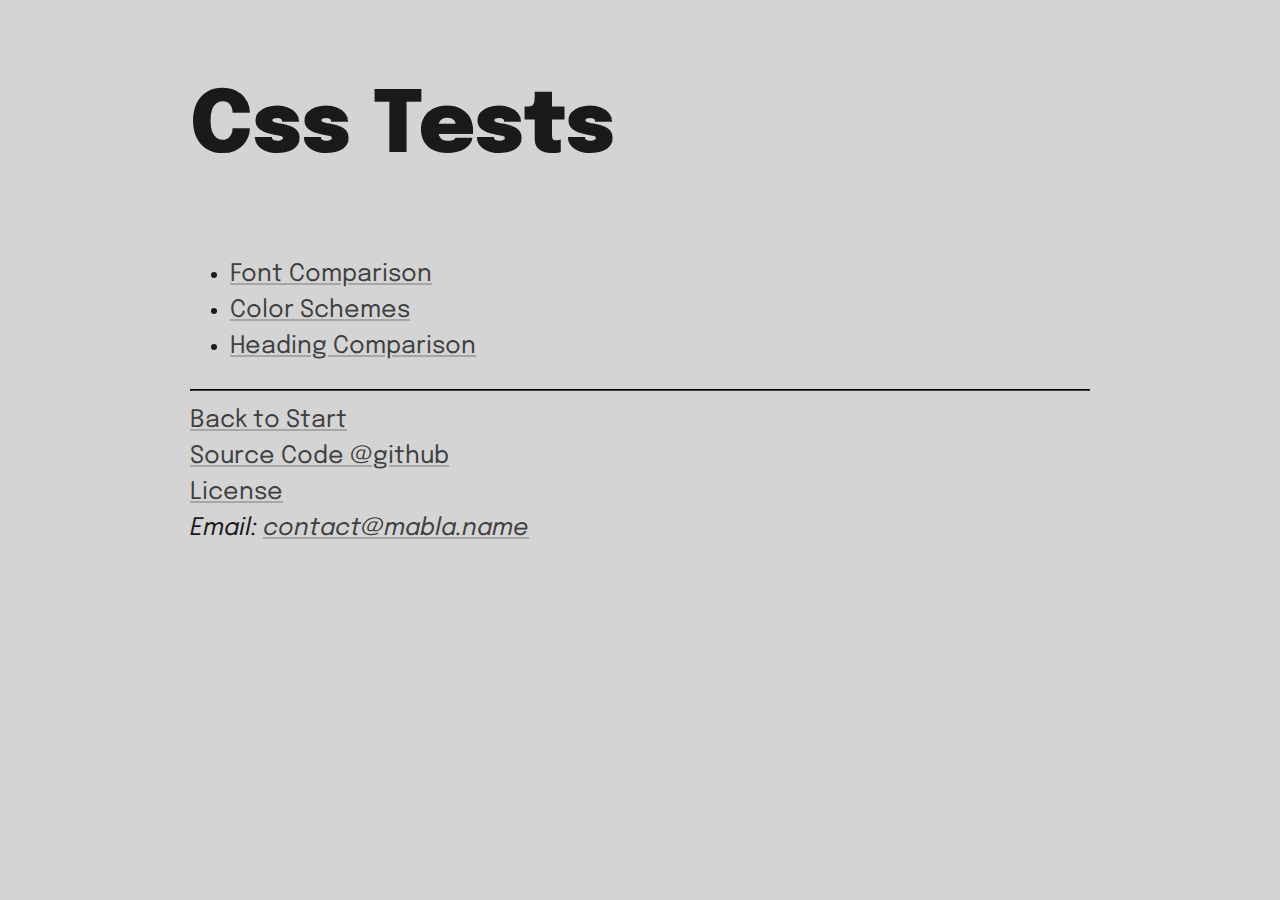
==== index.html @ d0602f1d "add square body" ====
<!DOCTYPE html>
<html lang="en">
<head>
    <meta charset="UTF-8">
    <meta http-equiv="X-UA-Compatible" content="IE=edge">
    <meta name="viewport" content="width=device-width, initial-scale=1.0">
    <title>CSS Test</title>
    <link rel="stylesheet" href="css/base.css">
    <link rel="stylesheet" href="css/color-scheme.css">
    <link rel="stylesheet" href="css/fonts.css">
    <link rel="stylesheet" href="css/util.css">
    <style>
        body {
            font-size: x-large;
        }
    </style>
</head>
<body class="ft-epilogue square-body">
    <head>

    </head>
    <h1>Css Tests</h1>
    <ul>
        <li><a href="fonts.html">Font Comparison</a></li>
        <li><a href="color-scheme.html">Color Schemes</a></li>
        <!--<li><a href="layout-util.html">Layout with util</a></li>-->
        <li><a href="heading.html">Heading Comparison</a></li>
    </ul>
    <hr>
    <footer>
        <a href="#">Back to Start</a><br>
        <a href="https://github.com/oxydemeton/css-collection">Source Code @github</a> <br>
        <a href="https://github.com/oxydemeton/css-collection/blob/main/LICENSE">License</a>
        <address>
            Email: <a href="mailto:contact@mabla.name">contact@mabla.name</a>
        </address>
    </footer>
</body>
</html>
---- css/base.css ----
*, *::after, *::before {
    box-sizing: inherit;
    scroll-behavior: inherit;
    text-underline-offset: inherit;
    text-decoration-thickness: inherit;
}
:root {
    box-sizing: border-box;
    scroll-behavior: smooth;
    text-underline-offset: .2ch;
    text-decoration-thickness: .15ch;
    scroll-padding-top: 1em;
    --ft-size-sm: 1rem;
    --ft-size-sm: clamp(0.95rem, 0.255vw + 0.9rem, 1.95rem); 
    --ft-size-nm: 1.125rem;
    --ft-size-nm: clamp(1.1rem, 0.26vw + 1.05rem, 2.5rem);
    --ft-size-md: 1.25rem;
    --ft-size-md: clamp(1.25rem, 0.275vw + 1.175rem, 3rem);
    --ft-size-lg: 1.75rem;
    --ft-size-lg: clamp(1.5rem, 0.6vw + 1.25rem, 4rem);
    --ft-size-xl: 2.5rem;
    --ft-size-xl: clamp(2rem, 0.9vw + 1.5rem, 5rem);
    --ft-size-2xl: 3rem;
    --ft-size-2xl: clamp(2.5rem, 1.15vw + 1.7rem, 6rem);
    --ft-size-3xl: 3.5rem;
    --ft-size-3xl: clamp(2.75rem, 1.35vw + 2.5rem, 7rem);
    --ft-size-4xl: 4.5rem;
    --ft-size-4xl: clamp(2.9rem, 1.45vw + 3.25rem, 8rem);
    --ft-size-5xl: 6rem;
    --ft-size-4xl: clamp(3.1rem, 2vw + 3.75rem, 10rem);
    --ft-line-h-nm: 1.6rem;
    --ft-line-h-nm: clamp(1.25rem, .1vw + 1.2rem, 3rem);
}
body {
    font-size: var(--ft-size-nm);
    line-height: 1.5em;
}
h1 {
    font-size: var(--ft-size-4xl);
    font-weight: 900;
}
h2 {
    font-size: var(--ft-size-3xl);
    font-weight: 800;
}
h3 {
    font-size: var(--ft-size-2xl);
    font-weight: 800;
}
h4 {
    font-size: var(--ft-size-xl);
    font-weight: 700;
}
h5 {
    font-size: var(--ft-size-lg);
    font-weight: 700;
}
h6 {
    font-size: var(--ft-size-md);
    font-weight: 600;
}

a {
    all: unset;
    color: inherit;
    text-decoration: underline;
    cursor: pointer;
}
a:hover, a:focus-visible, a:active {
    font-style: italic;
}

h1, h2, h3, h4 {
    margin-inline: 0;
    margin-block: 1em;
    line-height: 1;
}
h5, h6 {
    margin: 0;
    margin-block: .5em;
    line-height: 1;
}
blockquote {
    margin-block: 1em;
    margin-inline: 2em;
    padding-inline-start: 1ch;
    border-inline-start: .2ch solid black;
}
b {
    font-weight: 700;
}
i {
    font-style: italic;
}
u {
    text-decoration-style: underline;
    
}
em {
    font-style: italic;
}
strong {
    font-weight: 800;
}
q {
    display: inline;
}
q::before {
    content: open-quote;
}
q::after {
    content: close-quote;
}
textarea {
    writing-mode: horizontal-tb !important;
    font-weight: normal;
    text-rendering: auto;
    letter-spacing: normal;
    word-spacing: normal;
    line-height: normal;
    text-transform: none;
    text-indent: 0px;
    display: inline-block;
    text-align: start;
    appearance: auto;
    -webkit-rtl-ordering: logical;
    resize: none;
    cursor: text;
    white-space: pre-wrap;
    overflow-wrap: break-word;
    background-color: inherit;
    column-count: initial !important;
    margin: 0;
    border-width: 2px;
    border-style: solid;
    border-color: black;
    border-image: initial;
    border-radius: 1%;
    padding: .1em;
    outline: none;
}
textarea:focus, textarea:active {
    outline: none;
}
textarea:focus-visible {
    outline: 1px solid black;
}

input:where(:hover, :focus, :active) {
    outline: none;
}
input:where([type=text], [type=email], [type=tel], [type=search],
[type=password], [type=number], [type=color],
[type=date], [type=datetime], [type=datetime-local],
[type=month], [type=week], [type=time]) {
    outline: none;
    border: 1px solid black;
    border-radius: 4px;
    cursor: text;
}
input:where([type=file], [type=radio], [type=color], [type=checkbox]) {
    cursor: pointer;
}
input[type=range] {
    cursor: e-resize;
}


button,
input:where([type="button"],[type=submit],[type=reset]) {
    padding: 0;
    margin: 0;
    padding-inline: .5ch;
    border: none;
    outline: none;
    text-decoration: underline;
    background: none;
    cursor: pointer;
    color: inherit;
    display: inline;
}
:where(button, input:where(
    [type=button], [type=submit], input[type=reset]
)):is(:hover, :focus-visible, :active) {
    outline: 2px solid black;
    border-radius: 0.25rem;
}
:where(button, input:is([type="button"],[type=submit],[type=reset])):disabled {
    cursor: not-allowed;
    outline: none;
}

thead {
    text-decoration: underline;
}
th {
    font-weight: 700;
    text-align: center;
}
td {
    font-weight: 400;

}
th, td{
    padding: .25em;
    border-color: black;
    border-bottom: .1rem solid;
    text-align: center;
}
tr:last-of-type :is(th, td)  {
    border-bottom: none;
}
tr > :first-child:not([colspan])  {
    text-align: start;
}
@supports(border-block: inherit) {
    th, td{
        border-bottom: 0;
        border-block-end: .1rem solid;
    }
}

details > summary:first-of-type {
    display: list-item;
    counter-increment: list-item 0;
    list-style: inside disclosure-closed;
    cursor: pointer;
}

summary::marker {
    font-family: Arial, sans-serif;
    content: '▶';
    width: 1.5ch;
    height: 1.5ch;
}
details[open] summary:first-of-type::marker {
    content: '▼';
}

abbr {
    color: darkgray;
    font-style: italic;
    text-decoration: underline .15ch dashed gray;
    text-transform: uppercase;
}

dfn {
    text-decoration: none;
    font-style: inherit;
    font-weight: 600;
}

dt::after {
    content: ':';
}

:where(dd) {
    margin-inline: 2em;
    padding-inline-start: .5ch;
    border-inline-start: .25ch solid black;
}

pre {
    font-family: monospace;
}
code,
code :is(pre) {
    font-family: 'JetBrainsMono', monospace, system-ui;
    font-weight: 300;
}
var {
    font-weight: 500;
    font-style: italic;
    user-select: all;
}
kbd {
    background-color: rgb(190, 190, 190);
    padding-inline: .5ch;
    border-radius: 4px;
    user-select: all;
    font-family: 'JetBrainsMono', monospace, system-ui;
    font-weight: 300;
}
samp {
    font-weight: 300;
    font-family: monospace;
}

select,
select option {
    font-size: var(--ft-size-nm);
}
select {
    border: none;
    outline: 2px solid gray;
    border-radius: 4px;
}
select:focus,
select:hover {
    outline: 2px solid black;
}
---- css/color-scheme.css ----
:root {
    /*External Vars and fallbacks*/
    --cs-main-dark: var(--cs-cfg-main-dark, hsl(0 0% 10%));
    --cs-main-light: var(--cs-cfg-main-light, hsl(0 0% 83%));
    --cs-accent-dark-sm: var(--cs-cfg-accent-dark-sm, hsl(0 0% 25%));
    --cs-accent-dark-lg: var(--cs-cfg-accent-dark-lg, hsl(0 0% 35%));
    --cs-accent-light-sm: var(--cs-cfg-accent-light-sm, hsl(0 0% 65%));
    --cs-accent-light-lg: var(--cs-cfg-accent-dark-lg, hsl(0 0% 55%));
    --cs-selection: var(--cs-cfg-selection, hsla(0, 0%, 50%, .4));

    /*Root Css*/
    color-scheme: dark light;
}
/*Schemata */
.cs-light {
    color-scheme: light;
}
.cs-dark {
    color-scheme: dark;
}

.cs-default {
    --cs-main-dark: hsl(0 0% 10%);
    --cs-main-light: hsl(0 0% 83%);
    --cs-accent-dark-sm: hsl(0 0% 25%);
    --cs-accent-dark-lg: hsl(0 0% 35%);
    --cs-accent-light-sm: hsl(0 0% 65%);
    --cs-accent-light-lg: hsl(0 0% 55%);
    --cs-selection: hsla(0, 0%, 40%, .4);
}
.cs-main-default {
    --cs-main-dark: hsl(0 0% 10%);
    --cs-main-light: hsl(0 0% 90%);
}
.cs-accent-default {
    --cs-accent-dark-sm: hsl(0 0% 25%);
    --cs-accent-dark-lg: hsl(0 0% 35%);
    --cs-accent-light-sm: hsl(0 0% 65%);
    --cs-accent-light-lg: hsl(0 0% 55%);
    --cs-selection: hsla(0, 0%, 40%, .4);
}
/*Accent Colors*/
.cs-accent-blue {
    --cs-accent-dark-sm: hsl(240 75% 34%);
    --cs-accent-dark-lg: hsl(240 75% 44%);
    --cs-accent-light-sm: hsl(240 75% 74%);
    --cs-accent-light-lg: hsl(240 75% 70%);
    --cs-selection: hsla(240, 75%, 70%, .4);
}
.cs-accent-blue-yellow {
    --cs-accent-dark-sm: hsl(242 89% 30%);
    --cs-accent-dark-lg: hsl(50 80% 20%);
    --cs-accent-light-sm: hsl(242 89% 75%);
    --cs-accent-light-lg: hsl(50 89% 65%);
    --cs-selection: hsla(240, 75%, 70%, .4);
}
.cs-accent-orange {
    --cs-accent-dark-sm: #6B3D0B;
    --cs-accent-dark-lg: #854B0D;
    --cs-accent-light-sm: #C47725;
    --cs-accent-light-lg: #D96421;
    --cs-selection: #994F0080; /*50% Alpha*/
}

/*Main Colors*/
.cs-main-blue {
    --cs-main-dark: hsl(240 35% 10%);
    --cs-main-light: hsl(240, 75%, 90%);
} 

/* Apply Scheme */

html, .cs-light {
    background-color: var(--cs-main-light);
    color: var(--cs-main-dark);
}

hr {
    border-color: var(--cs-accent-dark-sm);
}

blockquote, dd {
    border-color: var(--cs-accent-dark-sm);
}

a, abbr, q, em {
    color: var(--cs-accent-dark-sm);
    text-decoration-color: var(--cs-accent-light-sm);
}
cite, strong {
    color: var(--cs-accent-dark-lg);
}
textarea, fieldset {
    border-color: var(--cs-accent-light-sm);
}
textarea:focus-visible, textarea:active {
    border-color: var(--cs-accent-light-lg);
    outline: none;
}
input:where([type=text], [type=email], [type=tel], [type=search],
[type=password], [type=number], [type=color],
[type=date], [type=datetime], [type=datetime-local],
[type=month], [type=week], [type=time]) {
    border-color: var(--cs-accent-light-sm);
}
input:where([type=text], [type=email], [type=tel], [type=search],
[type=password], [type=number], [type=color],
[type=date], [type=datetime], [type=datetime-local],
[type=month], [type=week], [type=time]):is(:focus-visible, :active) {
    border-color: var(--cs-accent-light-sm);
}

:where(button, input:is(
    [type=button], [type=submit], input[type=reset]
)):is(:focus-visible, :hover, :active) {
    outline-color: var(--cs-accent-dark-lg);
}

::selection {
    background-color: var(--cs-selection);
}

th, td {
    border-color: var(--cs-accent-dark-sm);
}

details summary:first-of-type::marker {
    color: var(--cs-accent-dark-sm);
}
details[open] summary:first-of-type::marker {
    color: var(--cs-accent-dark-lg);
}

select {
    outline-color: var(--cs-accent-light-sm);
}
select:focus,
select:hover {
    outline-color: var(--cs-accent-dark-sm);
}

kbd {
    background-color: var(--cs-accent-light-sm);
}

/*General dark mode*/
@media(prefers-color-scheme: dark) {
    html {
        background-color: var(--cs-main-dark);
        color: var(--cs-main-light);
    }
    hr {
        border-color: var(--cs-accent-light-sm);
    }
    blockquote, dd {
        border-color: var(--cs-accent-light-sm);
    }
    
    a, abbr, q, em {
        color: var(--cs-accent-light-sm);
        text-decoration-color: var(--cs-accent-dark-sm);
    }
    cite, strong {
        color: var(--cs-accent-light-lg);
    }
    textarea, fieldset {
        border-color: var(--cs-accent-dark-sm);
    }
    textarea:focus-visible, textarea:active {
        border-color: var(--cs-accent-dark-lg);
        outline: none;
    }
    input:where([type=text], [type=email], [type=tel], [type=search],
        [type=password], [type=number], [type=color],
        [type=date], [type=datetime], [type=datetime-local],
        [type=month], [type=week], [type=time]) {
        border-color: var(--cs-accent-dark-sm);
    }
    input:where([type=text], [type=email], [type=tel], [type=search],
        [type=password], [type=number], [type=color],
        [type=date], [type=datetime], [type=datetime-local],
        [type=month], [type=week], [type=time]):is(:focus-visible, :active) {
        border-color: var(--cs-accent-light-sm);
    }
    
    :where(button, input:is(
        [type=button], [type=submit], input[type=reset]
    )):is(:focus-visible, :hover, :active) {
        outline-color: var(--cs-accent-light-lg);
    }
    th, td {
        border-color: var(--cs-accent-light-sm);
    }
    details summary:first-of-type::marker {
        color: var(--cs-accent-light-sm);
    }
    details[open] summary:first-of-type::marker {
        color: var(--cs-accent-light-lg);
    }
    select {
        outline-color: var(--cs-accent-dark-sm);
    }
    select:focus,
    select:hover {
        outline-color: var(--cs-accent-light-sm);
    }

    kbd {
        background-color: var(--cs-accent-dark-sm);
    }
}
.cs-dark {
    background-color: var(--cs-main-dark);
    color: var(--cs-main-light);
}
/*Special light mode */
.cs-light hr {
    border-color: var(--cs-accent-dark-sm);
}
.cs-light :where(a, abbr, q, em) {
    color: var(--cs-accent-dark-sm);
    text-decoration-color: var(--cs-accent-light-sm);
}
.cs-light :where(cite, strong){
    color: var(--cs-accent-dark-lg);
}
.cs-light blockquote, .cs-light dd {
    border-color: var(--cs-accent-dark-sm);
}
.cs-light textarea, .cs-light fieldset {
    border-color: var(--cs-accent-light-sm);
}
.cs-light textarea:where(:focus-visible, :active) {
    border-color: var(--cs-accent-light-lg);
    outline: none;
}
.cs-light input:where([type=text], [type=email], [type=tel], [type=search],
    [type=password], [type=number], [type=color],
    [type=date], [type=datetime], [type=datetime-local],
    [type=month], [type=week], [type=time]) {
    border-color: var(--cs-accent-light-sm);
}
.cs-light input:where([type=text], [type=email], [type=tel], [type=search],
    [type=password], [type=number], [type=color],
    [type=date], [type=datetime], [type=datetime-local],
    [type=month], [type=week], [type=time]):is(:focus-visible,:active) {
    border-color: var(--cs-accent-dark-sm);
}

.cs-light :where(button, input:is(
        [type=button], [type=submit], input[type=reset]
    )):is(:focus-visible, :hover, :active) {
    outline-color: var(--cs-accent-dark-lg);
}


.cs-light th,
.cs-light td {
    border-color: var(--cs-accent-dark-sm);
}

.cs-light details summary:first-of-type::marker {
    color: var(--cs-accent-dark-sm);
}
.cs-light details[open] summary:first-of-type::marker {
    color: var(--cs-accent-dark-lg);
}

.cs-light select {
    outline-color: var(--cs-accent-light-sm);
}
.cs-light select:focus,
.cs-light select:hover {
    outline-color: var(--cs-accent-dark-sm);
}
.cs-light kbd {
    background-color: var(--cs-accent-light-sm);
}

/*Special dark mode*/
.cs-dark hr {
    border-color: var(--cs-accent-light-sm);
}
.cs-dark :where(a, abbr, q, em) {
    color: var(--cs-accent-light-sm);
    text-decoration-color: var(--cs-accent-dark-sm);
}
.cs-dark :where(cite, strong) {
    color: var(--cs-accent-light-lg);
}
.cs-dark blockquote, .cs-light dd {
    border-color: var(--cs-accent-light-sm);
}
.cs-dark textarea, .cs-dark fieldset {
    border-color: var(--cs-accent-dark-sm);
}
.cs-dark textarea:where(:focus-visible, :active) {
    border-color: var(--cs-accent-dark-lg);
    outline: none;
}
.cs-dark input:where([type=text], [type=email], [type=tel], [type=search],
    [type=password], [type=number], [type=color],
    [type=date], [type=datetime], [type=datetime-local],
    [type=month], [type=week], [type=time]) {
    border-color: var(--cs-accent-dark-sm);
}
.cs-dark input:where([type=text], [type=email], [type=tel], [type=search],
    [type=password], [type=number], [type=color],
    [type=date], [type=datetime], [type=datetime-local],
    [type=month], [type=week], [type=time]):is(:focus-visible, :active) {
    border-color: var(--cs-accent-light-sm);
}

.cs-dark :where(button, input:is(
        [type=button], [type=submit], input[type=reset]
    )):is(:focus-visible, :hover, :active){
    outline-color: var(--cs-accent-light-lg);
}


.cs-dark th,
.cs-dark td {
    border-color: var(--cs-accent-light-sm);
}

.cs-dark details summary:first-of-type::marker {
    color: var(--cs-accent-light-sm);
}
.cs-dark details[open] summary:first-of-type::marker {
    color: var(--cs-accent-light-lg);
}

.cs-dark select {
    outline-color: var(--cs-accent-dark-sm);
}
.cs-dark select:focus,
.cs-dark select:hover {
    outline-color: var(--cs-accent-light-sm);
}

.cs-dark kbd {
    background-color: var(--cs-accent-dark-sm);
}

/*Util Classes*/
.btn-action {
    font-size: var(--ft-size-md, 1.5rem);
    font-weight: 800;
    text-decoration: none;
    padding: .75rem;
    margin: 4px;
    border-radius: 1rem;
    outline-width: 3px;
    outline-offset: -1px;
}

.btn-action,
.cs-light .btn-action {
    border: .1rem var(--cs-accent-dark-sm) solid;
    background-color: var(--cs-accent-light-lg);
    outline-color: var(--cs-main-dark) !important;
}
.cs-dark .btn-action {
    border: .1rem var(--cs-accent-light-sm) solid;
    background-color: var(--cs-accent-dark-lg);
    outline-color: var(--cs-main-light) !important;
}
@media(prefers-color-scheme: dark) {
    .btn-action {
        border: .1rem var(--cs-accent-light-sm) solid;
        background-color: var(--cs-accent-dark-lg);
        outline-color: var(--cs-main-light) !important;
    }
}
---- css/fonts.css ----
/*Variable Fonts*/
@font-face { /*Epilogue*/
    font-family: 'Epilogue';
    src: url('fonts/Epilogue.woff2') format('woff2-variations');
    font-weight: 100 900;
    font-display: swap;
}
@font-face {/*Epilogue Italic*/
    font-family: 'Epilogue';
    src: url('fonts/Epilogue-Italic.woff2') format('woff2-variations');
    font-weight: 100 900;
    font-display: swap;
    font-style: italic;
}
@font-face {/*Anybody*/
    font-family: 'Anybody';
    src: url('fonts/Anybody.ttf') format('woff2-variations');
    font-weight: 100 900;
    font-display: swap;
}
@font-face {/*Anybody Italic*/
    font-family: 'Anybody';
    src: url('fonts/Anybody-Italic.ttf') format('woff2-variations');
    font-weight: 100 900;
    font-display: swap;
    font-style: italic;
}
@font-face {/*JetBrainsMono*/
    font-family: 'JetBrainsMono';
    src: url('fonts/JetBrainsMono.ttf') format('woff2-variations');
    font-weight: 100 800;
    font-display: swap;
}
@font-face { /*JetBrainsMono Italic*/
    font-family: 'JetBrainsMono';
    src: url('fonts/JetBrainsMono-Italic.ttf') format('woff2-variations');
    font-weight: 100 800;
    font-display: swap;
    font-style: italic;
}

/*Custom Propertie Definitons*/
:root {
    --ft-Epilogue: 'Epilogue', Arial, Helvetica, sans-serif, system-ui;
    --ft-Anybody: 'Anybody', Arial, Helvetica, sans-serif, system-ui;
    --JetBrainsMono: 'JetBrainsMono', 'Courier New', Courier, monospace;
}

.ft-epilogue {
    font-family: var(--ft-Epilogue);
}
.ft-anybody {
    font-family: var(--ft-Anybody);
}
.ft-jetbrains-mono {
    font-family: var(--JetBrainsMono);
}
---- css/util.css ----
.default-h-block-margin {
    margin-block: 0.83em;
}

.colls-3-45ch {
    columns: 3 45ch;
}
.colls-2-45ch {
    columns: 2 45ch;
}

body.square-body  {
    max-width: min(100vh, 100vw);
	max-width: min(100svh, 100vw);
    margin-inline: auto;
}

.sr-only { /*From https://gist.github.com/ffoodd/000b59f431e3e64e4ce1a24d5bb36034*/
	border: 0 !important;
	clip: rect(1px, 1px, 1px, 1px) !important; /* 1 */
	-webkit-clip-path: inset(50%) !important;
		clip-path: inset(50%) !important;  /* 2 */
	height: 1px !important;
	margin: -1px !important;
	overflow: hidden !important;
	padding: 0 !important;
	position: absolute !important;
	width: 1px !important;
	white-space: nowrap !important;            /* 3 */
}
.sr-only-focusable:focus,
.sr-only-focusable:active { /*From https://gist.github.com/ffoodd/000b59f431e3e64e4ce1a24d5bb36034*/
	clip: auto !important;
	-webkit-clip-path: none !important;
		clip-path: none !important;
	height: auto !important;
	margin: auto !important;
	overflow: visible !important;
	width: auto !important;
	white-space: normal !important;
}

/*Ft Sizes */
.ft-size-sm {
    font-size: var(--ft-size-sm, 1.0rem);
}
.ft-size-nm {
    font-size: var(--ft-size-nm, 1.125rem);
}
.ft-size-md {
    font-size: var(--ft-size-md, 1.5rem);
}
.ft-size-lg {
    font-size: var(--ft-size-lg, 1.75rem);
}
.ft-size-xl {
    font-size: var(--ft-size-xl, 2.5rem);
}
.ft-size-2xl {
    font-size: var(--ft-size-2xl, 3rem);
}
.ft-size-3xl {
    font-size: var(--ft-size-3xl, 3.5rem);
}
.ft-size-4xl {
    font-size: var(--ft-size-4xl, 4.5rem);
}
.ft-size-5xl {
    font-size: var(--ft-size-5xl, 6rem);
}
abbr.abbr-show-explanation {
	text-decoration: none;
}
/*Element Specific*/
abbr.abbr-show-explanation::after {
	content: '('attr(title)')';
	font-size: .75em;
	text-decoration: none;
	text-transform: none;
}
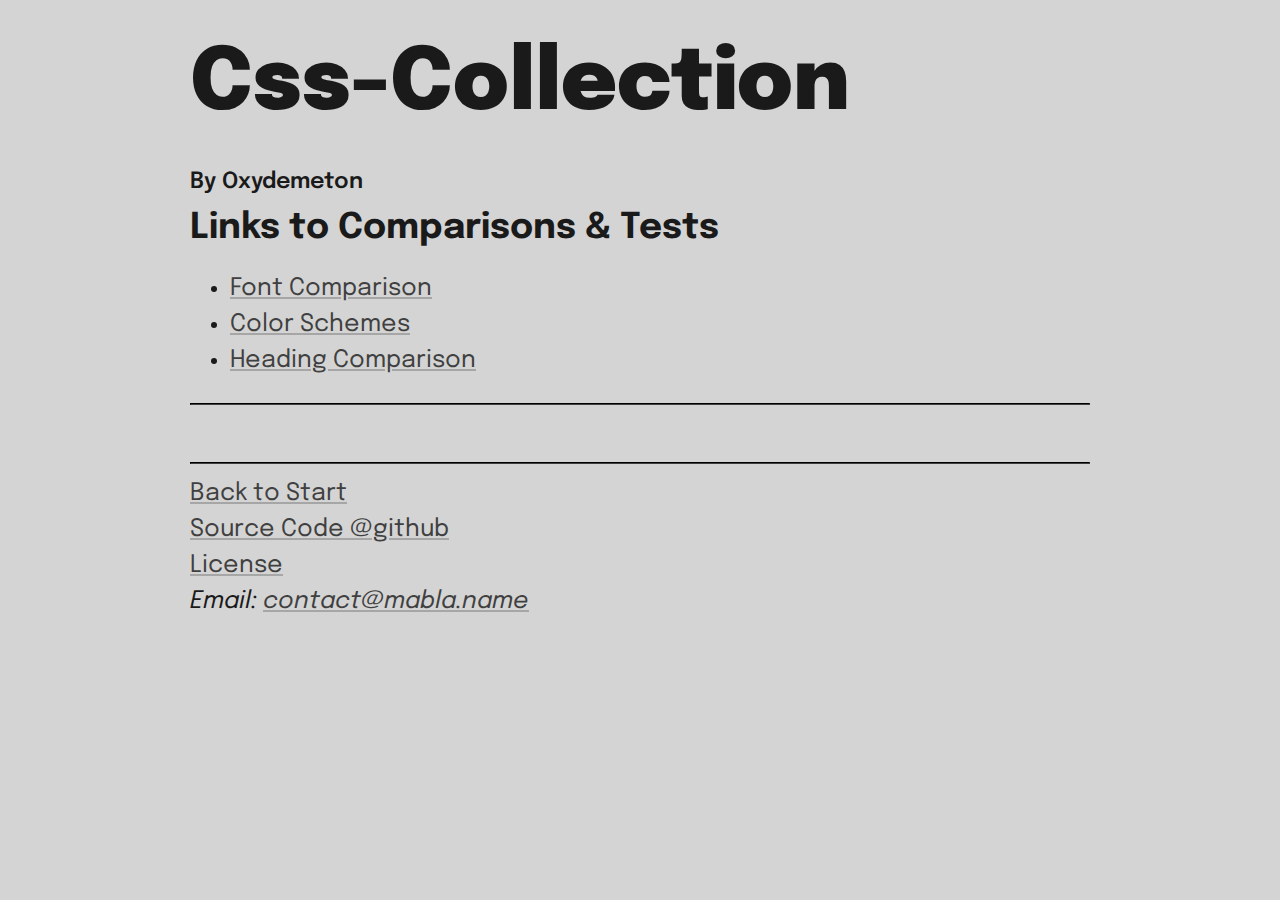
==== commit dbe54813: "improved header" ====
--- a/index.html
+++ b/index.html
@@ -17,15 +17,22 @@
 </head>
 <body class="ft-epilogue square-body">
     <head>
-
+        <h1 class="h-margin-small">Css-Collection</h1>
+        <h6 class="h-margin-small">By Oxydemeton</h6>
+        <h4 class="h-margin-small">
+            Links to Comparisons & Tests
+        </h4>
+        <ul>
+            <li><a href="fonts.html">Font Comparison</a></li>
+            <li><a href="color-scheme.html">Color Schemes</a></li>
+            <!--<li><a href="layout-util.html">Layout with util</a></li>--><!--Not Ready to release-->
+            <li><a href="heading.html">Heading Comparison</a></li>
+        </ul>
     </head>
-    <h1>Css Tests</h1>
-    <ul>
-        <li><a href="fonts.html">Font Comparison</a></li>
-        <li><a href="color-scheme.html">Color Schemes</a></li>
-        <!--<li><a href="layout-util.html">Layout with util</a></li>-->
-        <li><a href="heading.html">Heading Comparison</a></li>
-    </ul>
+    <hr>
+    <main>
+        <h2></h2>
+    </main>
     <hr>
     <footer>
         <a href="#">Back to Start</a><br>
--- a/css/util.css
+++ b/css/util.css
@@ -1,5 +1,8 @@
-.default-h-block-margin {
+.default-h-margin {
     margin-block: 0.83em;
+}
+.h-margin-small {
+	margin-block: .5em;
 }
 
 .colls-3-45ch {
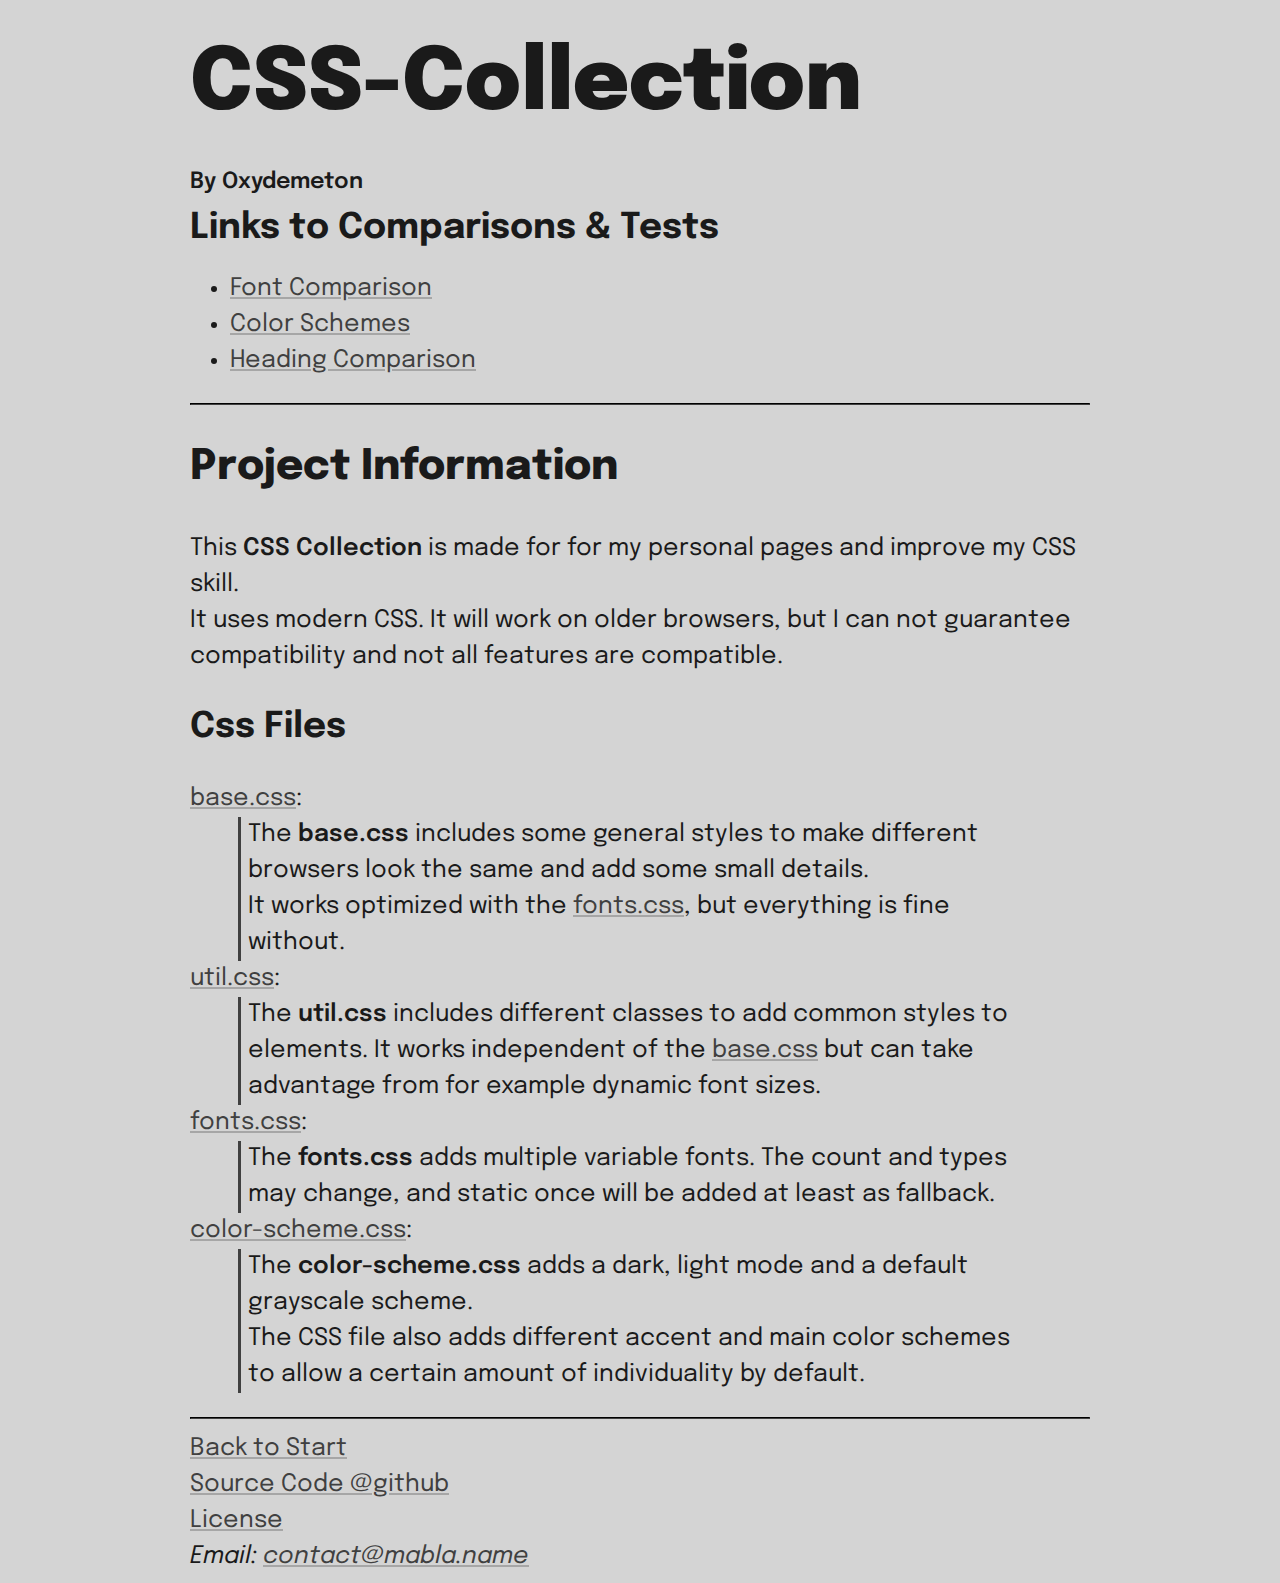
==== commit 319d5182: "general overhaul" ====
--- a/index.html
+++ b/index.html
@@ -4,7 +4,7 @@
     <meta charset="UTF-8">
     <meta http-equiv="X-UA-Compatible" content="IE=edge">
     <meta name="viewport" content="width=device-width, initial-scale=1.0">
-    <title>CSS Test</title>
+    <title>CSS Collection</title>
     <link rel="stylesheet" href="css/base.css">
     <link rel="stylesheet" href="css/color-scheme.css">
     <link rel="stylesheet" href="css/fonts.css">
@@ -17,7 +17,7 @@
 </head>
 <body class="ft-epilogue square-body">
     <head>
-        <h1 class="h-margin-small">Css-Collection</h1>
+        <h1 class="h-margin-small">CSS-Collection</h1>
         <h6 class="h-margin-small">By Oxydemeton</h6>
         <h4 class="h-margin-small">
             Links to Comparisons & Tests
@@ -31,7 +31,28 @@
     </head>
     <hr>
     <main>
-        <h2></h2>
+        <h3>Project Information</h3>
+        <p>
+            This <dfn>CSS Collection</dfn> is made for for my personal pages and improve my CSS skill. <br>
+            It uses modern CSS. It will work on older browsers, but I can not guarantee compatibility and not all features are compatible.
+        </p>
+        <h4>Css Files</h4>
+        <dl>
+            <dt><a href="https://github.com/oxydemeton/css-collection/blob/main/css/base.css">base.css</a></dt>
+            <dd>
+                The <dfn id="base-css">base.css</dfn> includes some general styles to make different browsers look the same and add some small details. <br>
+                It works optimized with the <a href="#fonts-css">fonts.css</a>, but everything is fine without.
+            </dd>
+            <dt><a href="https://github.com/oxydemeton/css-collection/blob/main/css/util.css">util.css</a></dt>
+            <dd>The <dfn id="util-css">util.css</dfn> includes different classes to add common styles to elements. It works independent of the <a href="#base-css">base.css</a> but can take advantage from for example dynamic font sizes.</dd>
+            <dt><a href="https://github.com/oxydemeton/css-collection/blob/main/css/fonts.css">fonts.css</a></dt>
+            <dd>The <dfn id="fonts-css">fonts.css</dfn> adds multiple variable fonts. The count and types may change, and static once will be added at least as fallback.</dd>
+            <dt><a href="https://github.com/oxydemeton/css-collection/blob/main/css/color-scheme.css">color-scheme.css</a></dt>
+            <dd>
+                The <dfn id="color-scheme-css">color-scheme.css</dfn> adds a dark, light mode and a default grayscale scheme. <br>
+                The CSS file also adds different accent and main color schemes to allow a certain amount of individuality by default.
+            </dd>
+        </dl>
     </main>
     <hr>
     <footer>
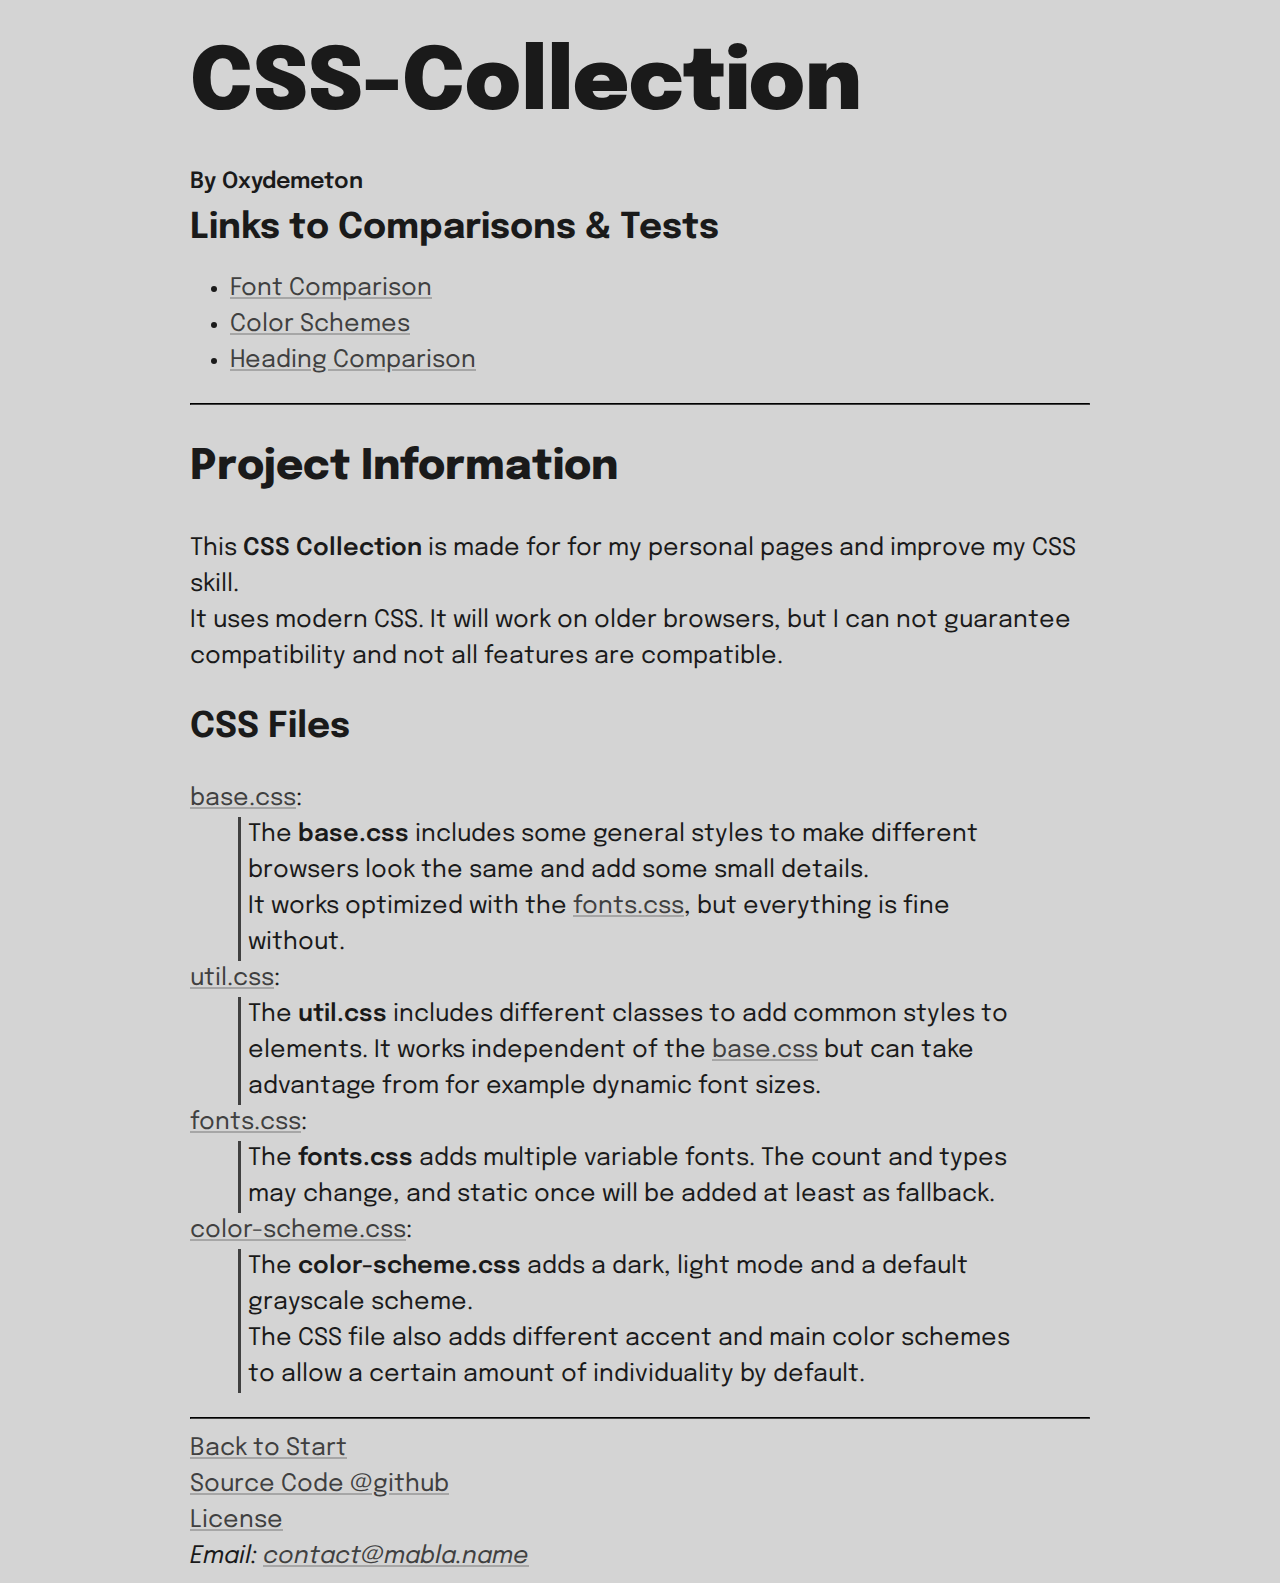
==== commit fc6d4f74: "css abbr fix" ====
--- a/index.html
+++ b/index.html
@@ -36,7 +36,7 @@
             This <dfn>CSS Collection</dfn> is made for for my personal pages and improve my CSS skill. <br>
             It uses modern CSS. It will work on older browsers, but I can not guarantee compatibility and not all features are compatible.
         </p>
-        <h4>Css Files</h4>
+        <h4>CSS Files</h4>
         <dl>
             <dt><a href="https://github.com/oxydemeton/css-collection/blob/main/css/base.css">base.css</a></dt>
             <dd>
--- a/css/base.css
+++ b/css/base.css
@@ -298,4 +298,13 @@
 select:focus,
 select:hover {
     outline: 2px solid black;
-}+}
+@keyframes target_color_fade {
+	from { color: red; }
+	to { color: inherit; }
+}
+:target {
+    color:red;
+    animation: target_color_fade 2s forwards alternate;
+    animation-delay: 5s;
+}
--- a/css/color-scheme.css
+++ b/css/color-scheme.css
@@ -7,7 +7,7 @@
     --cs-accent-light-sm: var(--cs-cfg-accent-light-sm, hsl(0 0% 65%));
     --cs-accent-light-lg: var(--cs-cfg-accent-dark-lg, hsl(0 0% 55%));
     --cs-selection: var(--cs-cfg-selection, hsla(0, 0%, 50%, .4));
-
+    --cs-marker: var(--cs-cfg-marker, yellow);
     /*Root Css*/
     color-scheme: dark light;
 }
@@ -27,6 +27,7 @@
     --cs-accent-light-sm: hsl(0 0% 65%);
     --cs-accent-light-lg: hsl(0 0% 55%);
     --cs-selection: hsla(0, 0%, 40%, .4);
+    --cs-marker: yellow;
 }
 .cs-main-default {
     --cs-main-dark: hsl(0 0% 10%);
@@ -38,6 +39,7 @@
     --cs-accent-light-sm: hsl(0 0% 65%);
     --cs-accent-light-lg: hsl(0 0% 55%);
     --cs-selection: hsla(0, 0%, 40%, .4);
+    --cs-marker: yellow;
 }
 /*Accent Colors*/
 .cs-accent-blue {
@@ -46,6 +48,7 @@
     --cs-accent-light-sm: hsl(240 75% 74%);
     --cs-accent-light-lg: hsl(240 75% 70%);
     --cs-selection: hsla(240, 75%, 70%, .4);
+    --cs-marker: yellow;
 }
 .cs-accent-blue-yellow {
     --cs-accent-dark-sm: hsl(242 89% 30%);
@@ -53,6 +56,7 @@
     --cs-accent-light-sm: hsl(242 89% 75%);
     --cs-accent-light-lg: hsl(50 89% 65%);
     --cs-selection: hsla(240, 75%, 70%, .4);
+    --cs-marker: orange;
 }
 .cs-accent-orange {
     --cs-accent-dark-sm: #6B3D0B;
@@ -60,6 +64,7 @@
     --cs-accent-light-sm: #C47725;
     --cs-accent-light-lg: #D96421;
     --cs-selection: #994F0080; /*50% Alpha*/
+    --cs-marker: lime;
 }
 
 /*Main Colors*/
@@ -69,6 +74,19 @@
 } 
 
 /* Apply Scheme */
+
+@keyframes target_color_fade_scheme {
+	from { color: var(--cs-marker); }
+	to { color: inherit; }
+}
+:target {
+    color: var(--cs-marker);
+    animation: target_color_fade_scheme 2s forwards alternate;
+    animation-delay: 5s;
+}
+mark {
+    background-color: var(--cs-marker);
+}
 
 html, .cs-light {
     background-color: var(--cs-main-light);
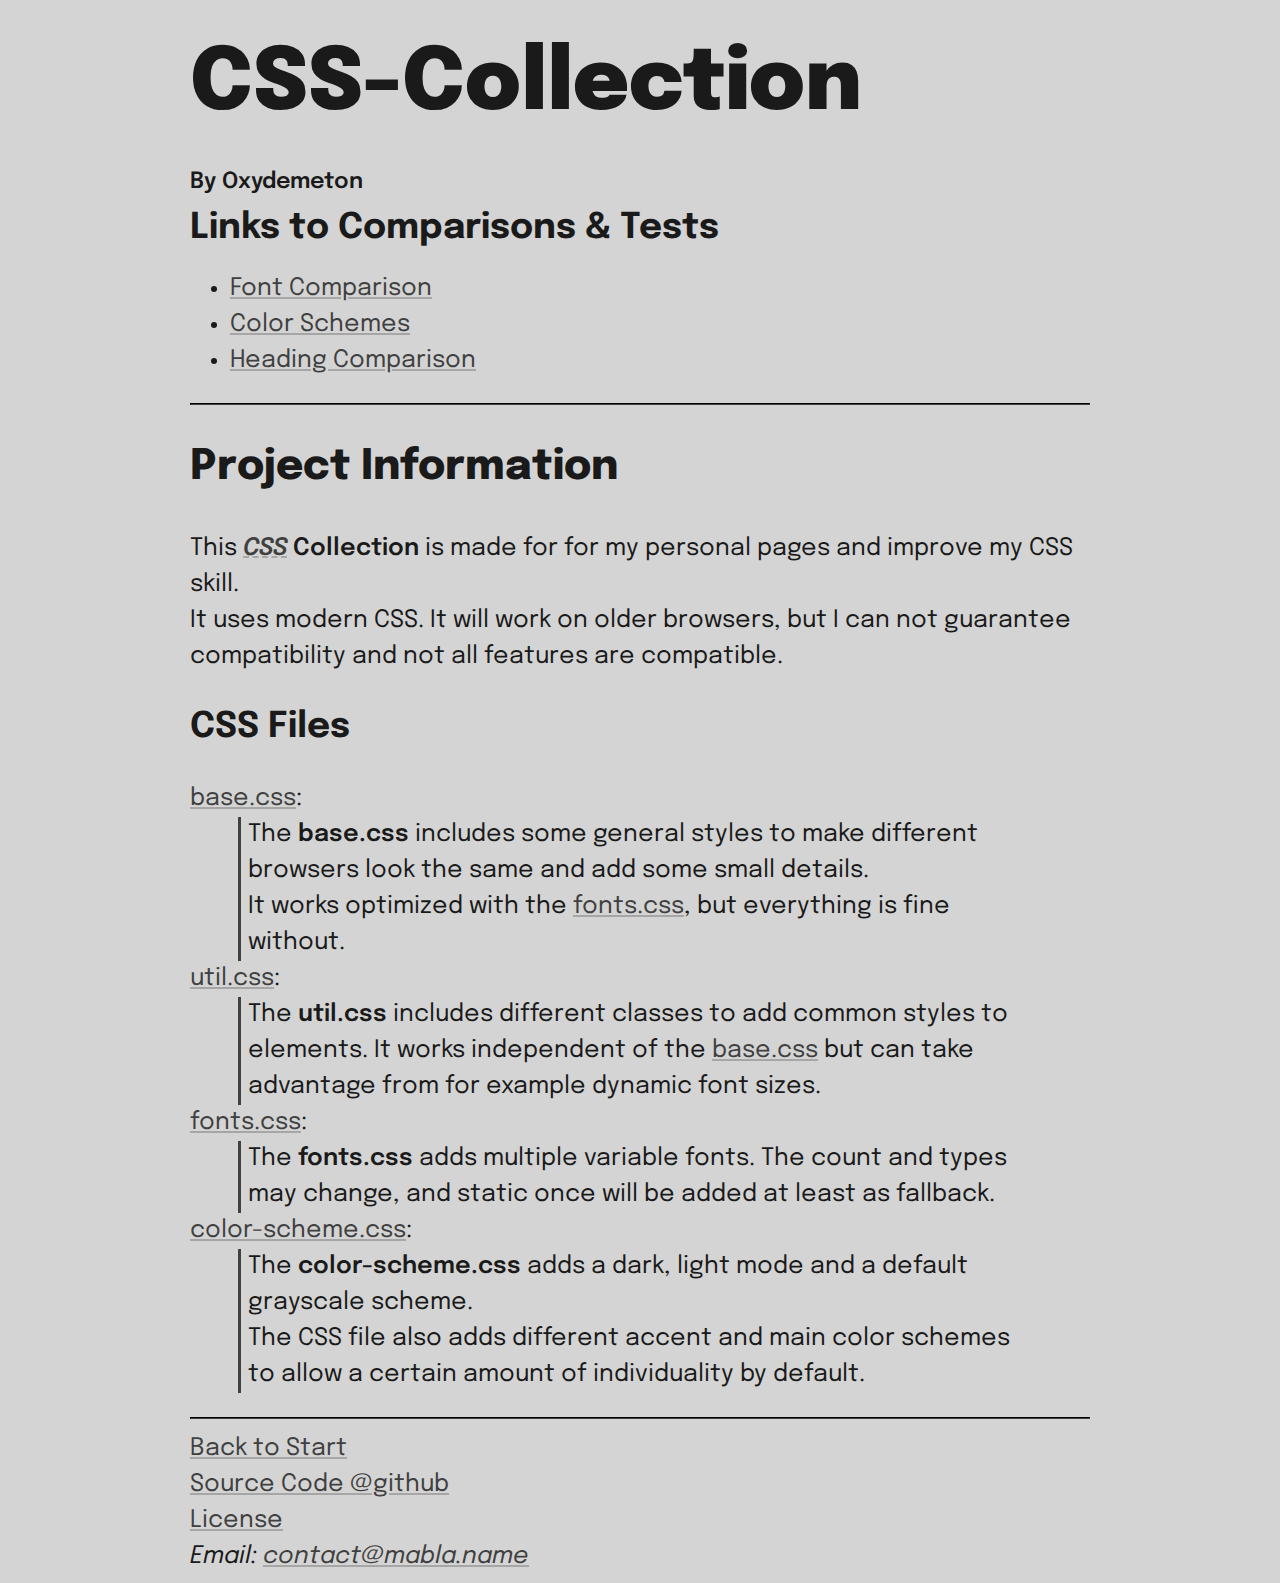
==== commit ca217579: "added css abbr to project info" ====
--- a/index.html
+++ b/index.html
@@ -33,7 +33,7 @@
     <main>
         <h3>Project Information</h3>
         <p>
-            This <dfn>CSS Collection</dfn> is made for for my personal pages and improve my CSS skill. <br>
+            This <dfn id="CSS-collection"><abbr title="Cascading Style Sheets">CSS</abbr> Collection</dfn> is made for for my personal pages and improve my CSS skill. <br>
             It uses modern CSS. It will work on older browsers, but I can not guarantee compatibility and not all features are compatible.
         </p>
         <h4>CSS Files</h4>
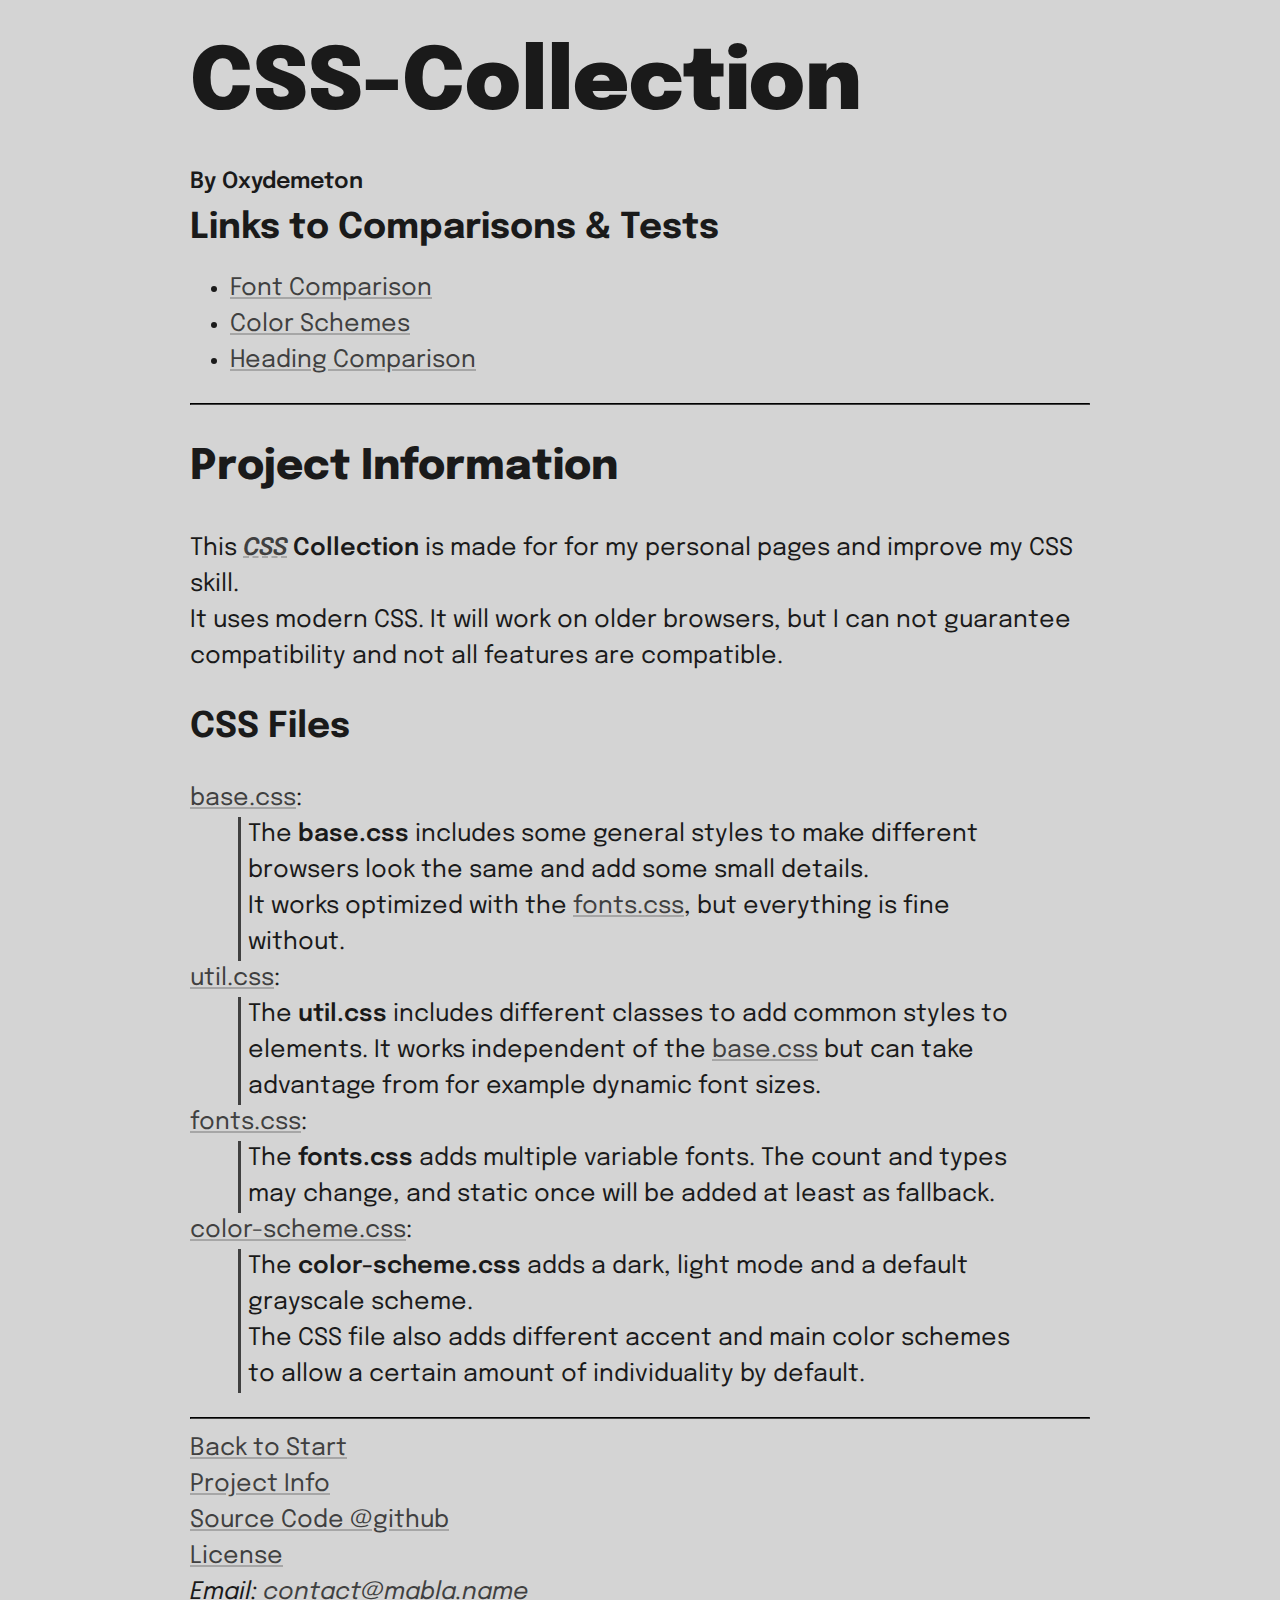
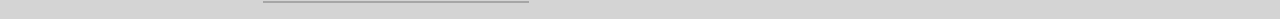
==== commit 619dbc1a: "add link to project info into footer" ====
--- a/index.html
+++ b/index.html
@@ -31,7 +31,7 @@
     </head>
     <hr>
     <main>
-        <h3>Project Information</h3>
+        <h3 id="info">Project Information</h3>
         <p>
             This <dfn id="CSS-collection"><abbr title="Cascading Style Sheets">CSS</abbr> Collection</dfn> is made for for my personal pages and improve my CSS skill. <br>
             It uses modern CSS. It will work on older browsers, but I can not guarantee compatibility and not all features are compatible.
@@ -57,6 +57,7 @@
     <hr>
     <footer>
         <a href="#">Back to Start</a><br>
+        <a href="index.html#info">Project Info</a> <br>
         <a href="https://github.com/oxydemeton/css-collection">Source Code @github</a> <br>
         <a href="https://github.com/oxydemeton/css-collection/blob/main/LICENSE">License</a>
         <address>
